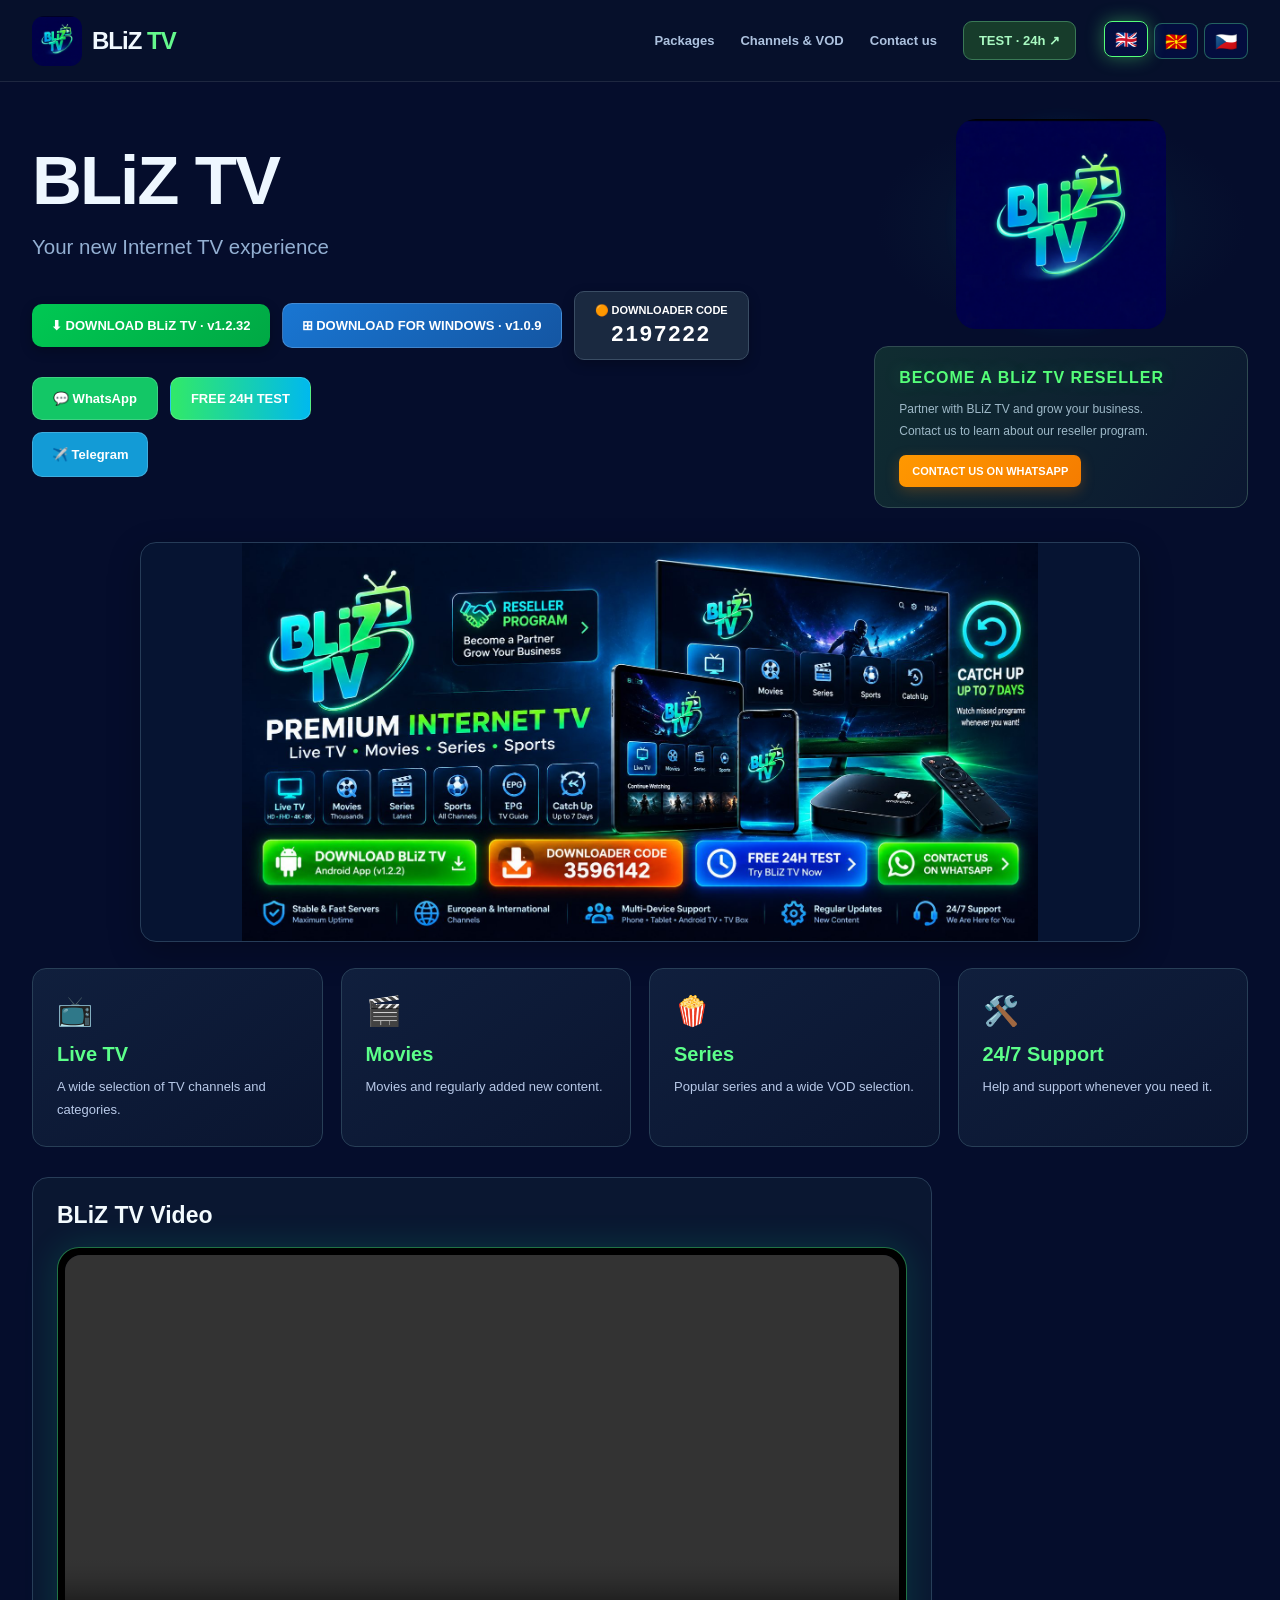
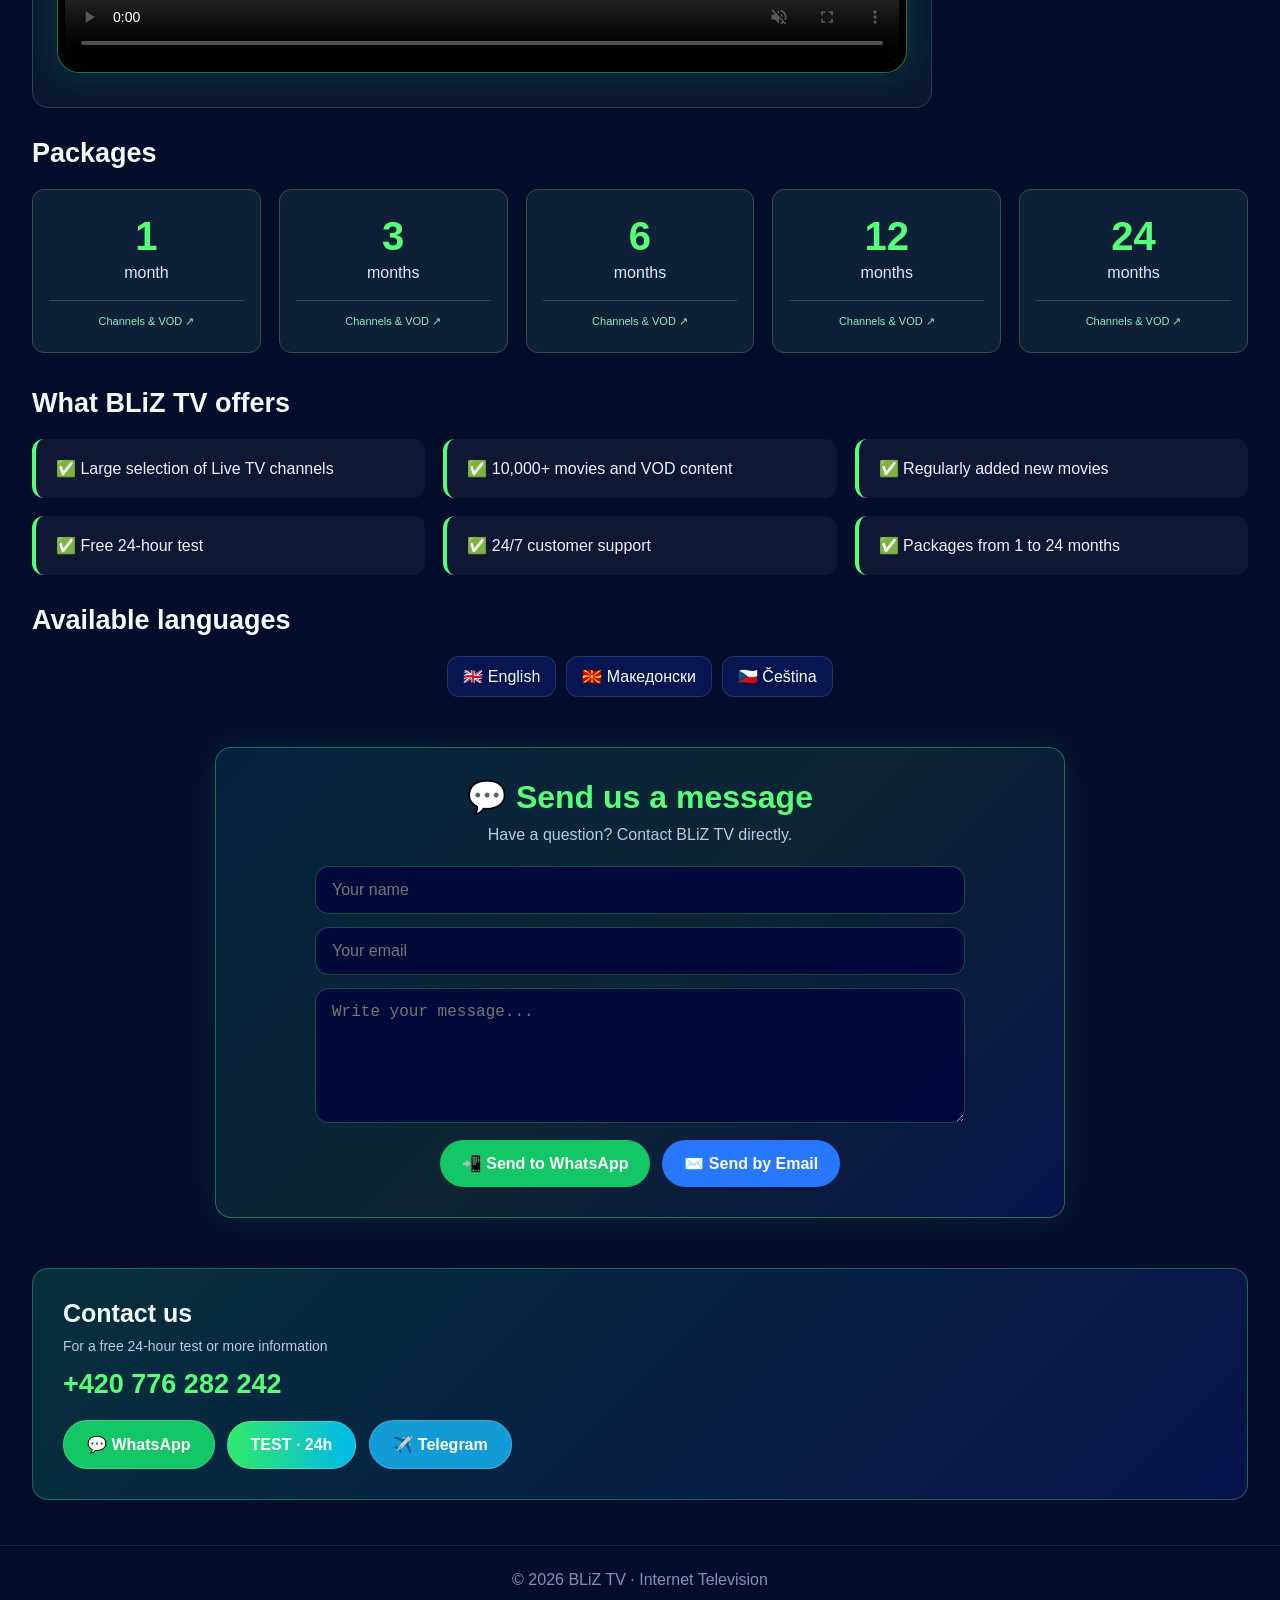
==== index.html @ d5224f92 "Publish BLiZ TV website with Android 1.2.32 downloads" ====
<!DOCTYPE html>
<html lang="en">

<head>
<meta http-equiv="Content-Security-Policy" content="base-uri &#x27;self&#x27;; object-src &#x27;none&#x27;">

<meta charset="UTF-8">

<meta name="viewport" content="width=device-width, initial-scale=1.0">

<title>BLiZ TV</title>


<style>

/* =========================================================
   BASIC
========================================================= */

*{
    box-sizing:border-box;
    margin:0;
    padding:0;
}

html{
    scroll-behavior:smooth;
}

body{

    font-family:
        Arial,
        Helvetica,
        sans-serif;

    color:#f4fbff;

    min-height:100vh;

    overflow-x:hidden;

    background:

        radial-gradient(
            circle at 50% 0%,
            rgba(0,234,255,.15),
            transparent 28%
        ),

        radial-gradient(
            circle at 50% 45%,
            rgba(85,255,121,.08),
            transparent 40%
        ),

        #02063b;
}

.container{

    width:min(
        1120px,
        92%
    );

    margin:auto;
}

a{
    -webkit-tap-highlight-color:transparent;
}


/* =========================================================
   LANGUAGE
========================================================= */

header{
    position:relative;
    text-align:center;
    padding-top:20px;
}

.lang{

    position:absolute;

    top:18px;
    right:0;

    display:flex;
    gap:7px;

    z-index:100;
}

.lang button{

    width:44px;
    height:36px;

    border:1px solid
        rgba(95,255,160,.35);

    border-radius:12px;

    background:
        rgba(4,14,65,.90);

    color:white;

    cursor:pointer;

    font-size:20px;

    transition:.25s;
}

.lang button:hover,
.lang button.active{

    border-color:#55ff79;

    box-shadow:
        0 0 18px
        rgba(85,255,121,.4);

    transform:
        translateY(-2px);
}


/* =========================================================
   LOGO
========================================================= */

.logo-stage{

    height:310px;

    display:grid;

    place-items:center;

    position:relative;
}

.logo-wrap{

    position:relative;

    width:290px;
    height:290px;

    display:grid;

    place-items:center;
}

.logo-wrap::before{

    content:"";

    position:absolute;

    width:275px;
    height:275px;

    border-radius:50%;

    background:

        radial-gradient(
            circle,
            rgba(0,238,255,.25),
            rgba(85,255,121,.13) 42%,
            transparent 70%
        );

    filter:blur(12px);

    animation:
        logoAura 3s ease-in-out infinite;
}

.logo-wrap::after{

    content:"";

    position:absolute;

    width:272px;
    height:272px;

    border-radius:50%;

    border:
        2px solid
        rgba(0,234,255,.45);

    border-right-color:
        transparent;

    border-bottom-color:
        rgba(85,255,121,.65);

    box-shadow:

        0 0 20px
        rgba(0,234,255,.18),

        inset 0 0 20px
        rgba(85,255,121,.10);

    animation:
        logoRing 7s linear infinite;
}

.logo{

    width:245px;

    max-width:78vw;

    position:relative;

    z-index:5;

    border-radius:20px;

    animation:
        logoFloat 3s ease-in-out infinite,

        logoGlow 3s ease-in-out infinite;
}


/* fallback text */

.logo-fallback{

    display:none;

    position:relative;

    z-index:6;

    place-items:center;

    width:240px;
    height:150px;

    border-radius:25px;

    background:
        linear-gradient(
            145deg,
            #071653,
            #053c51
        );

    border:
        2px solid
        #55ff79;

    box-shadow:
        0 0 30px
        rgba(0,255,190,.35);
}

.logo-fallback span{

    font-size:45px;

    font-weight:bold;

    color:#55ff79;

    text-shadow:
        0 0 20px
        rgba(85,255,121,.6);
}


@keyframes logoFloat{

    0%,100%{
        transform:
            translateY(0)
            scale(1);
    }

    50%{
        transform:
            translateY(-10px)
            scale(1.025);
    }
}

@keyframes logoGlow{

    0%,100%{
        filter:
            drop-shadow(
                0 0 14px
                rgba(0,255,200,.30)
            );
    }

    50%{
        filter:
            drop-shadow(
                0 0 30px
                rgba(0,255,200,.80)
            );
    }
}

@keyframes logoAura{

    0%,100%{
        transform:scale(.82);
        opacity:.45;
    }

    50%{
        transform:scale(1.10);
        opacity:.95;
    }
}

@keyframes logoRing{

    from{
        transform:rotate(0deg);
    }

    to{
        transform:rotate(360deg);
    }
}


/* =========================================================
   HERO
========================================================= */

.hero{

    text-align:center;

    padding:
        10px 0 55px;
}

.hero h1{

    font-size:
        clamp(
            42px,
            7vw,
            76px
        );

    color:#55ff79;

    letter-spacing:2px;

    text-shadow:
        0 0 25px
        rgba(85,255,121,.35);

    margin-bottom:12px;
}

.hero p{

    font-size:
        clamp(
            18px,
            2.5vw,
            24px
        );

    color:#b8c9e8;

    margin-bottom:28px;
}


/* =========================================================
   BUTTONS
========================================================= */

.buttons{

    display:flex;

    justify-content:center;

    align-items:center;

    gap:13px;

    flex-wrap:wrap;
}

.btn{

    display:inline-block;

    padding:
        14px 23px;

    border-radius:30px;

    color:#fff;

    text-decoration:none;

    font-weight:700;

    border:
        1px solid
        rgba(255,255,255,.18);

    transition:.25s;
}

.btn:hover{

    transform:
        translateY(-3px);

    box-shadow:
        0 0 25px
        rgba(0,255,190,.30);
}

.test{

    background:
        linear-gradient(
            90deg,
            #31e968,
            #00b9ee
        );
}

.wa{
    background:#13c766;
}

.tg{
    background:#139bd6;
}


/* =========================================================
   SERVICE CARDS
========================================================= */

.grid{

    display:grid;

    grid-template-columns:
        repeat(4,1fr);

    gap:17px;

    margin-bottom:52px;
}

.card{

    background:

        linear-gradient(
            145deg,
            rgba(9,25,88,.90),
            rgba(3,53,67,.72)
        );

    border:
        1px solid
        rgba(72,255,160,.25);

    border-radius:22px;

    padding:
        28px 18px;

    text-align:center;

    transition:.25s;
}

.card:hover{

    transform:
        translateY(-6px);

    border-color:
        rgba(85,255,121,.6);

    box-shadow:
        0 12px 30px
        rgba(0,0,0,.25);
}

.icon{

    font-size:42px;

    margin-bottom:13px;
}

.card h2{

    color:#5cff8a;

    margin-bottom:9px;
}

.card p{

    color:#b8c9e8;

    line-height:1.5;
}


/* =========================================================
   VIDEO
========================================================= */

.video-section{

    max-width:900px;

    margin:
        0 auto 55px;

    text-align:center;
}

.video-title{

    font-size:32px;

    margin-bottom:20px;
}

.video-box{

    position:relative;

    background:#000;

    border:
        1px solid
        rgba(75,255,154,.45);

    border-radius:22px;

    padding:7px;

    overflow:hidden;

    box-shadow:
        0 0 35px
        rgba(0,255,160,.14);

    animation:
        videoGlow 4s ease-in-out infinite;
}

.video-box video{

    width:100%;

    display:block;

    border-radius:16px;

    background:#000;
}

.video-play{

    position:absolute;

    left:50%;
    top:50%;

    transform:
        translate(-50%,-50%);

    width:80px;
    height:80px;

    border:none;

    border-radius:50%;

    background:
        rgba(19,199,102,.95);

    color:#fff;

    font-size:30px;

    cursor:pointer;

    display:none;

    z-index:10;

    box-shadow:
        0 0 25px
        rgba(85,255,121,.55);
}

.video-play.show{
    display:block;
}

.video-status{

    margin-top:10px;

    color:#7890b8;

    font-size:13px;
}

@keyframes videoGlow{

    0%,100%{

        box-shadow:
            0 0 25px
            rgba(0,255,160,.12);
    }

    50%{

        box-shadow:
            0 0 42px
            rgba(0,255,160,.28);
    }
}


/* =========================================================
   TITLES
========================================================= */

.title{

    text-align:center;

    font-size:32px;

    margin:
        30px 0 22px;
}


/* =========================================================
   PACKAGES
========================================================= */

.packages{

    display:grid;

    grid-template-columns:
        repeat(5,1fr);

    gap:12px;

    margin-bottom:55px;
}

.package{

    padding:
        22px 8px;

    text-align:center;

    border-radius:17px;

    background:

        linear-gradient(
            145deg,
            #07185d,
            #063f58
        );

    border:
        1px solid
        rgba(75,255,154,.55);

    transition:.25s;
}

.package:hover{

    transform:
        translateY(-5px);

    box-shadow:
        0 10px 30px
        rgba(0,0,0,.25);
}

.package strong{

    display:block;

    font-size:34px;

    color:#55ff79;

    margin-bottom:5px;
}

.package span{

    color:#d9e8ff;
}


/* =========================================================
   FEATURES
========================================================= */

.features{

    display:grid;

    grid-template-columns:
        repeat(3,1fr);

    gap:14px;

    margin-bottom:50px;
}

.feature{

    background:
        rgba(255,255,255,.045);

    border-left:
        4px solid
        #55ff79;

    padding:17px;

    border-radius:12px;

    color:#e8f3ff;

    transition:.2s;
}

.feature:hover{

    background:
        rgba(255,255,255,.07);

    transform:
        translateX(3px);
}


/* =========================================================
   LANGUAGES
========================================================= */

.languages{

    display:flex;

    justify-content:center;

    gap:10px;

    flex-wrap:wrap;

    margin-bottom:50px;
}

.flag{

    padding:
        10px 15px;

    border-radius:12px;

    background:#071653;

    border:
        1px solid
        rgba(255,255,255,.12);
}


/* =========================================================
   MESSAGE BANNER
========================================================= */

.message-banner{

    max-width:850px;

    margin:
        0 auto 50px;

    padding:
        38px 24px;

    border-radius:26px;

    background:

        linear-gradient(
            135deg,
            rgba(0,234,255,.10),
            rgba(85,255,121,.10),
            rgba(8,20,77,.92)
        );

    border:
        1px solid
        rgba(85,255,121,.35);

    box-shadow:
        0 0 35px
        rgba(0,255,190,.10);
}

.message-content{

    max-width:650px;

    margin:auto;

    text-align:center;
}

.message-content h2{

    font-size:32px;

    color:#55ff79;

    margin-bottom:10px;
}

.message-content p{

    color:#b8c9e8;

    margin-bottom:22px;
}

.message-form{

    display:flex;

    flex-direction:column;

    gap:13px;
}

.message-form input,
.message-form textarea{

    width:100%;

    border:
        1px solid
        rgba(85,255,121,.25);

    background:
        rgba(2,6,59,.85);

    color:#fff;

    border-radius:14px;

    padding:
        14px 16px;

    font-size:16px;

    outline:none;

    transition:.2s;
}

.message-form input:focus,
.message-form textarea:focus{

    border-color:#55ff79;

    box-shadow:
        0 0 15px
        rgba(85,255,121,.15);
}

.message-form textarea{

    min-height:135px;

    resize:vertical;
}

.message-buttons{

    display:flex;

    justify-content:center;

    gap:12px;

    flex-wrap:wrap;

    margin-top:4px;
}

.message-button{

    border:none;

    border-radius:30px;

    padding:
        14px 22px;

    font-size:16px;

    font-weight:bold;

    color:#fff;

    cursor:pointer;

    transition:.25s;
}

.message-button:hover{

    transform:
        translateY(-3px);
}

.send-whatsapp{
    background:#13c766;
}

.send-email{
    background:#2878ff;
}


/* =========================================================
   CONTACT
========================================================= */

.contact{

    text-align:center;

    padding:
        40px 20px;

    border-radius:26px;

    background:

        linear-gradient(
            135deg,
            rgba(8,77,75,.55),
            rgba(8,20,77,.88)
        );

    border:
        1px solid
        rgba(80,255,150,.3);

    margin-bottom:45px;
}

.contact h2{

    font-size:32px;

    margin-bottom:10px;
}

.contact p{

    color:#b8c9e8;
}

.phone{

    font-size:27px;

    font-weight:700;

    color:#55ff79;

    margin:
        15px 0 20px;
}


/* =========================================================
   FOOTER
========================================================= */

footer{

    border-top:
        1px solid
        rgba(255,255,255,.08);

    text-align:center;

    padding:25px;

    color:#7f91b8;
}


/* =========================================================
   MOBILE
========================================================= */

@media(max-width:850px){

    .grid{

        grid-template-columns:
            repeat(2,1fr);
    }

    .features{

        grid-template-columns:
            repeat(2,1fr);
    }

    .packages{

        grid-template-columns:
            repeat(3,1fr);
    }
}

@media(max-width:600px){

    .lang{

        right:5px;
    }

    .logo-stage{

        height:245px;
    }

    .logo-wrap{

        width:225px;
        height:225px;
    }

    .logo{

        width:205px;
    }

    .logo-wrap::before{

        width:220px;
        height:220px;
    }

    .logo-wrap::after{

        width:215px;
        height:215px;
    }

    .grid,
    .features{

        grid-template-columns:1fr;
    }

    .packages{

        grid-template-columns:
            repeat(2,1fr);
    }

    .package:last-child{

        grid-column:
            1 / -1;

        width:50%;

        justify-self:center;
    }

    .video-title{

        font-size:27px;
    }

    .message-buttons{

        flex-direction:column;
    }

    .message-button{

        width:100%;
    }
}



/* =========================================================
   RESELLER OFFER + PROMOTIONAL BANNER (added safely)
   ========================================================= */
.reseller-offer{
    max-width:900px;
    margin:0 auto 30px;
    padding:0 16px;
    text-align:center;
}
.reseller-offer h2{
    color:#55ff79;
    font-size:clamp(24px,4vw,36px);
    letter-spacing:1px;
    margin:0 0 8px;
    text-shadow:0 0 18px rgba(85,255,121,.22);
}
.reseller-offer p{
    color:#d9e8ff;
    font-size:clamp(15px,2vw,19px);
    line-height:1.6;
    margin:0 auto 15px;
}
.reseller-contact{
    display:inline-block;
    padding:12px 24px;
    border-radius:28px;
    background:linear-gradient(135deg,#ff9800,#f57c00);
    color:#fff;
    font-weight:700;
    text-decoration:none;
    box-shadow:0 4px 14px rgba(245,124,0,.25);
    transition:transform .2s, box-shadow .2s;
}
.reseller-contact:hover{
    transform:translateY(-2px);
    box-shadow:0 7px 20px rgba(245,124,0,.35);
}
.promo-banner{
    width:100%;
    max-width:1000px;
    margin:0 auto 48px;
    text-align:center;
}
.promo-banner img{
    display:block;
    width:100%;
    height:auto;
    border-radius:20px;
    border:1px solid rgba(85,255,121,.25);
    box-shadow:0 10px 32px rgba(0,0,0,.25);
}
@media(max-width:600px){
    .reseller-offer{margin-bottom:24px}
    .promo-banner{margin-bottom:35px}
    .promo-banner img{border-radius:12px}
}

</style>

<style>.bliz-contact-actions{display:inline-flex;align-items:center;justify-content:center;flex-wrap:wrap;gap:12px}.bliz-contact-actions .btn{margin:0}</style><link rel="stylesheet" href="/home-layout.css"></head>


<body><div class="site-topbar"><a class="top-brand" href="/" aria-label="BLiZ TV"><img src="/bliztv-logo.png" alt=""><span>BLiZ <b>TV</b></span></a><nav aria-label="BLiZ TV navigation"><a href="#packagesTitle" data-nav-source="packagesTitle">Packages</a><a href="/checkout/">Channels &amp; VOD</a><a href="#contactTitle" data-nav-source="contactTitle">Contact us</a><a class="top-test" href="/checkout/?period=test">TEST · 24h ↗</a></nav><div class="lang">

        <button
            class="active"
            data-lang="en">
            🇬🇧
        </button>

        <button
            data-lang="mk">
            🇲🇰
        </button>

        <button
            data-lang="cs">
            🇨🇿
        </button>

    </div></div>


<!-- =====================================================
     HEADER
===================================================== -->

<header class="container">


    <!-- LANGUAGE -->

    


    <!-- LOGO -->

    <div class="logo-stage">

        <div class="logo-wrap">

            <img
                class="logo"
                src="/bliztv-logo.png"
                alt="BLiZ TV Logo"
                onerror="
                    this.style.display='none';
                    document.getElementById('logoFallback').style.display='grid';
                "
            >

            <div
                class="logo-fallback"
                id="logoFallback">

                <span>
                    BLiZ TV
                </span>

            </div>

        </div>

    </div>


    <!-- RESELLER OFFER: standalone text, no box or frame -->
    <section class="reseller-offer" aria-labelledby="resellerTitle">
        <h2 id="resellerTitle">BECOME A BLiZ TV RESELLER</h2>
        <p id="resellerText">Partner with BLiZ TV and grow your business.<br>
           Contact us to learn about our reseller program.</p>
        <a class="reseller-contact"
           href="https://wa.me/420776282242?text=Hello%20BLiZ%20TV%2C%20I%27m%20interested%20in%20becoming%20a%20reseller."
           target="_blank" rel="noopener"><span id="resellerButton">CONTACT US ON WHATSAPP</span></a>
    </section>


    <!-- HERO -->

    <section class="hero">

        <h1>
            BLiZ TV
        </h1>

        <p id="subtitle">
            Your new Internet TV experience
        </p>


        <div class="buttons">


            

            <a href="https://github.com/balkanblizmusic/balkanblizmusic.github.io/releases/download/v1.2.32/BLiZ-TV-v1.2.32.apk"
               download="BLiZ-TV-v1.2.32.apk"
               style="
               display:inline-block;
               margin-top:12px;
               padding:14px 28px;
               background:linear-gradient(135deg,#00c853,#00a844);
               color:white;
               text-decoration:none;
               font-weight:bold;
               font-size:16px;
               border-radius:10px;
               box-shadow:0 4px 12px rgba(0,0,0,0.25);
               ">
                ⬇ DOWNLOAD BLiZ TV · v1.2.32
            </a>
<a class="btn" href="https://github.com/balkanblizmusic/balkanblizmusic.github.io/releases/download/v1.2.32/BLiZ-TV-Windows-1.0.9-Setup.exe" download="BLiZ-TV-Windows-1.0.9-Setup.exe" title="BLiZ TV for Windows 10/11 (64-bit)" style="background:linear-gradient(135deg,#1976d2,#1456a3);margin-top:12px;border-radius:10px;">⊞ DOWNLOAD FOR WINDOWS · v1.0.9</a>

            <div style="
               margin-top:14px;
               padding:14px 28px;
               background:linear-gradient(135deg,#ff9800,#f57c00);
               color:white;
               font-weight:bold;
               font-size:16px;
               border-radius:10px;
               box-shadow:0 4px 12px rgba(0,0,0,0.25);
               display:inline-block;
               text-align:center;
               ">
                🟠 DOWNLOADER CODE
                <div style="font-size:26px;margin-top:6px;letter-spacing:2px;">
                    2197222
                </div>
            </div>


            <div class="bliz-contact-actions"><a
                class="btn wa"
                href="https://wa.me/420776282242"
                target="_blank"
                rel="noopener">

                💬 WhatsApp

            </a><a
                class="btn test"
                href="/checkout/?period=test">

                <span id="testBtn">
                FREE 24H TEST
            </span>
            </a></div>


            <a
                class="btn tg"
                href="https://t.me/Blizzuu"
                target="_blank"
                rel="noopener">

                ✈️ Telegram

            </a>


        </div>

    </section>

</header>



<main class="container">


<!-- PROMOTIONAL BANNER: embedded in this file so no extra upload is needed -->
<section class="promo-banner" aria-label="BLiZ TV features and seven-day catch-up">
    <img src="[data-uri]"
         alt="BLiZ TV on TV, tablet and phone, with live TV, movies, sports, and catch-up up to 7 days"
         loading="lazy">
</section>


<!-- =====================================================
     SERVICE CARDS
===================================================== -->

<section class="grid">


    <div class="card">

        <div class="icon">
            📺
        </div>

        <h2 id="liveTitle">
            Live TV
        </h2>

        <p id="liveText">
            A wide selection of TV channels and categories.
        </p>

    </div>


    <div class="card">

        <div class="icon">
            🎬
        </div>

        <h2 id="movieTitle">
            Movies
        </h2>

        <p id="movieText">
            Movies and regularly added new content.
        </p>

    </div>


    <div class="card">

        <div class="icon">
            🍿
        </div>

        <h2 id="seriesTitle">
            Series
        </h2>

        <p id="seriesText">
            Popular series and a wide VOD selection.
        </p>

    </div>


    <div class="card">

        <div class="icon">
            🛠️
        </div>

        <h2 id="supportTitle">
            24/7 Support
        </h2>

        <p id="supportText">
            Help and support whenever you need it.
        </p>

    </div>


</section>



<!-- =====================================================
     VIDEO
===================================================== -->

<section class="video-section">


    <h2
        class="video-title"
        id="videoTitle">

        BLiZ TV Video

    </h2>


    <div class="video-box">


        <video
            id="blizVideo"
            controls
            autoplay
            muted
            loop
            playsinline
            preload="auto"
            poster=""
        >

            <!-- IMPORTANT:
                 Your GitHub file is video.mp4 -->

            <source
                src="./video.mp4"
                type="video/mp4"
            >

            Your browser does not support HTML5 video.

        </video>


        <button
            id="videoPlay"
            class="video-play"
            type="button"
            aria-label="Play video">

            ▶

        </button>


    </div>


    <div
        class="video-status"
        id="videoStatus">

    </div>


</section>



<!-- =====================================================
     PACKAGES
===================================================== -->

<h2
    class="title"
    id="packagesTitle">

    Packages

</h2>


<section class="packages">


    <a class="package" href="/checkout/?period=1">

        <strong>
            1
        </strong>

        <span class="period">
            month
        </span>

    <small class="package-action">Channels &amp; VOD ↗</small></a>


    <a class="package" href="/checkout/?period=3">

        <strong>
            3
        </strong>

        <span class="period">
            months
        </span>

    <small class="package-action">Channels &amp; VOD ↗</small></a>


    <a class="package" href="/checkout/?period=6">

        <strong>
            6
        </strong>

        <span class="period">
            months
        </span>

    <small class="package-action">Channels &amp; VOD ↗</small></a>


    <a class="package" href="/checkout/?period=12">

        <strong>
            12
        </strong>

        <span class="period">
            months
        </span>

    <small class="package-action">Channels &amp; VOD ↗</small></a>


    <a class="package" href="/checkout/?period=24">

        <strong>
            24
        </strong>

        <span class="period">
            months
        </span>

    <small class="package-action">Channels &amp; VOD ↗</small></a>


</section>



<!-- =====================================================
     FEATURES
===================================================== -->

<h2
    class="title"
    id="offerTitle">

    What BLiZ TV offers

</h2>


<section class="features">


    <div
        class="feature"
        id="f1">

        ✅ Large selection of Live TV channels

    </div>


    <div
        class="feature"
        id="f2">

        ✅ 10,000+ movies and VOD content

    </div>


    <div
        class="feature"
        id="f3">

        ✅ Regularly added new movies

    </div>


    <div
        class="feature"
        id="f4">

        ✅ Free 24-hour test

    </div>


    <div
        class="feature"
        id="f5">

        ✅ 24/7 customer support

    </div>


    <div
        class="feature"
        id="f6">

        ✅ Packages from 1 to 24 months

    </div>


</section>



<!-- =====================================================
     LANGUAGES
===================================================== -->

<h2
    class="title"
    id="categoriesTitle">

    Available languages

</h2>


<div class="languages">


    <div class="flag">
        🇬🇧 English
    </div>


    <div class="flag">
        🇲🇰 Македонски
    </div>


    <div class="flag">
        🇨🇿 Čeština
    </div>


</div>



<!-- =====================================================
     MESSAGE BANNER
===================================================== -->

<section class="message-banner">


    <div class="message-content">


        <h2 id="messageTitle">
            💬 Send us a message
        </h2>


        <p id="messageSubtitle">
            Have a question? Contact BLiZ TV directly.
        </p>


        <form
            class="message-form"
            id="messageForm"
        >


            <input
                type="text"
                id="userName"
                placeholder="Your name"
                required
            >


            <input
                type="email"
                id="userEmail"
                placeholder="Your email"
                required
            >


            <textarea
                id="userMessage"
                placeholder="Write your message..."
                required
            ></textarea>


            <div class="message-buttons">


                <button
                    type="button"
                    class="message-button send-whatsapp"
                    id="whatsappButton">

                    📲 Send to WhatsApp

                </button>


                <button
                    type="button"
                    class="message-button send-email"
                    id="emailButton">

                    ✉️ Send by Email

                </button>


            </div>


        </form>

    </div>


</section>



<!-- =====================================================
     CONTACT
===================================================== -->

<section class="contact">


    <h2 id="contactTitle">
        Contact us
    </h2>


    <p id="contactText">
        For a free 24-hour test or more information
    </p>


    <div class="phone">
        +420 776 282 242
    </div>


    <div class="buttons">


        <div class="bliz-contact-actions"><a
            class="btn wa"
            href="https://wa.me/420776282242"
            target="_blank"
            rel="noopener">

            💬 WhatsApp

        </a><a class="btn test" href="/checkout/?period=test">TEST · 24h</a></div>


        <a
            class="btn tg"
            href="https://t.me/Blizzuu"
            target="_blank"
            rel="noopener">

            ✈️ Telegram

        </a>


    </div>


</section>


</main>



<footer>

    © 2026 BLiZ TV · Internet Television

</footer>



<script>

/* =========================================================
   TRANSLATIONS
========================================================= */

const T = {

    en:{

        resellerTitle: "BECOME A BLiZ TV RESELLER",
        resellerText: "Partner with BLiZ TV and grow your business.<br>Contact us to learn about our reseller program.",
        resellerButton: "CONTACT US ON WHATSAPP",

        videoTitle:
            "BLiZ TV Video",

        subtitle:
            "Your new Internet TV experience",

        liveTitle:
            "Live TV",

        liveText:
            "A wide selection of TV channels and categories.",

        movieTitle:
            "Movies",

        movieText:
            "Movies and regularly added new content.",

        seriesTitle:
            "Series",

        seriesText:
            "Popular series and a wide VOD selection.",

        supportTitle:
            "24/7 Support",

        supportText:
            "Help and support whenever you need it.",

        packagesTitle:
            "Packages",

        offerTitle:
            "What BLiZ TV offers",

        categoriesTitle:
            "Available languages",

        contactTitle:
            "Contact us",

        contactText:
            "For a free 24-hour test or more information",

        messageTitle:
            "💬 Send us a message",

        messageSubtitle:
            "Have a question? Contact BLiZ TV directly.",

        namePlaceholder:
            "Your name",

        emailPlaceholder:
            "Your email",

        messagePlaceholder:
            "Write your message...",

        test:
            "FREE 24H TEST",

        period:[
            "month",
            "months"
        ],

        features:[
            "Large selection of Live TV channels",
            "10,000+ movies and VOD content",
            "Regularly added new movies",
            "Free 24-hour test",
            "24/7 customer support",
            "Packages from 1 to 24 months"
        ],

        videoError:
            "Video could not be loaded."

    },


    mk:{

        resellerTitle: "СТАНЕТЕ BLiZ TV РЕСЕЛЕР",
        resellerText: "Соработувајте со BLiZ TV и развивајте го вашиот бизнис.<br>Контактирајте нè за повеќе информации за реселерската програма.",
        resellerButton: "КОНТАКТИРАЈТЕ НÈ ПРЕКУ WHATSAPP",

        videoTitle:
            "BLiZ TV Видео",

        subtitle:
            "Вашето ново искуство со интернет телевизија",

        liveTitle:
            "Live TV",

        liveText:
            "Голем избор на ТВ канали и различни категории.",

        movieTitle:
            "Филмови",

        movieText:
            "Филмови и редовно додавани нови содржини.",

        seriesTitle:
            "Серии",

        seriesText:
            "Популарни серии и разновидна VOD понуда.",

        supportTitle:
            "24/7 Поддршка",

        supportText:
            "Помош и поддршка кога и да ви е потребна.",

        packagesTitle:
            "Пакети",

        offerTitle:
            "Што нуди BLiZ TV?",

        categoriesTitle:
            "Достапни јазици",

        contactTitle:
            "Контактирај нè",

        contactText:
            "За бесплатен 24-часовен тест или повеќе информации",

        messageTitle:
            "💬 Испратете ни порака",

        messageSubtitle:
            "Имате прашање? Контактирајте го BLiZ TV директно.",

        namePlaceholder:
            "Вашето име",

        emailPlaceholder:
            "Вашиот email",

        messagePlaceholder:
            "Напишете ја вашата порака...",

        test:
            "БЕСПЛАТЕН 24H ТЕСТ",

        period:[
            "месец",
            "месеци"
        ],

        features:[
            "Голем избор на Live TV канали",
            "10.000+ филмови и VOD содржини",
            "Редовно додавање нови филмови",
            "24 часа бесплатен тест",
            "24/7 корисничка поддршка",
            "Пакети од 1 до 24 месеци"
        ],

        videoError:
            "Видеото не може да се вчита."

    },


    cs:{

        resellerTitle: "STAŇTE SE RESELLEREM BLiZ TV",
        resellerText: "Spolupracujte s BLiZ TV a rozvíjejte své podnikání.<br>Kontaktujte nás a zjistěte více o našem reseller programu.",
        resellerButton: "KONTAKTUJTE NÁS PŘES WHATSAPP",

        videoTitle:
            "BLiZ TV Video",

        subtitle:
            "Vaše nová internetová televize",

        liveTitle:
            "Živá TV",

        liveText:
            "Velký výběr televizních kanálů a kategorií.",

        movieTitle:
            "Filmy",

        movieText:
            "Filmy a pravidelně přidávaný nový obsah.",

        seriesTitle:
            "Seriály",

        seriesText:
            "Oblíbené seriály a široká nabídka VOD.",

        supportTitle:
            "Podpora 24/7",

        supportText:
            "Pomoc a podpora, kdykoli ji potřebujete.",

        packagesTitle:
            "Balíčky",

        offerTitle:
            "Co BLiZ TV nabízí",

        categoriesTitle:
            "Dostupné jazyky",

        contactTitle:
            "Kontaktujte nás",

        contactText:
            "Pro bezplatný 24hodinový test nebo více informací",

        messageTitle:
            "💬 Napište nám",

        messageSubtitle:
            "Máte dotaz? Kontaktujte BLiZ TV přímo.",

        namePlaceholder:
            "Vaše jméno",

        emailPlaceholder:
            "Váš email",

        messagePlaceholder:
            "Napište svou zprávu...",

        test:
            "BEZPLATNÝ 24H TEST",

        period:[
            "měsíc",
            "měsíce"
        ],

        features:[
            "Velký výběr Live TV kanálů",
            "10 000+ filmů a VOD obsahu",
            "Pravidelně přidávané nové filmy",
            "Bezplatný 24hodinový test",
            "Zákaznická podpora 24/7",
            "Balíčky na 1 až 24 měsíců"
        ],

        videoError:
            "Video nelze načíst."

    }

};


/* =========================================================
   LANGUAGE SWITCHER
========================================================= */

function setLang(lang){

    const t =
        T[lang];

    document.getElementById("resellerTitle").textContent = t.resellerTitle;
    document.getElementById("resellerText").innerHTML = t.resellerText;
    document.getElementById("resellerButton").textContent = t.resellerButton;


    document.documentElement.lang =
        lang;


    document.getElementById(
        "videoTitle"
    ).textContent =
        t.videoTitle;


    document.getElementById(
        "subtitle"
    ).textContent =
        t.subtitle;


    document.getElementById(
        "liveTitle"
    ).textContent =
        t.liveTitle;


    document.getElementById(
        "liveText"
    ).textContent =
        t.liveText;


    document.getElementById(
        "movieTitle"
    ).textContent =
        t.movieTitle;


    document.getElementById(
        "movieText"
    ).textContent =
        t.movieText;


    document.getElementById(
        "seriesTitle"
    ).textContent =
        t.seriesTitle;


    document.getElementById(
        "seriesText"
    ).textContent =
        t.seriesText;


    document.getElementById(
        "supportTitle"
    ).textContent =
        t.supportTitle;


    document.getElementById(
        "supportText"
    ).textContent =
        t.supportText;


    document.getElementById(
        "packagesTitle"
    ).textContent =
        t.packagesTitle;


    document.getElementById(
        "offerTitle"
    ).textContent =
        t.offerTitle;


    document.getElementById(
        "categoriesTitle"
    ).textContent =
        t.categoriesTitle;


    document.getElementById(
        "contactTitle"
    ).textContent =
        t.contactTitle;


    document.getElementById(
        "contactText"
    ).textContent =
        t.contactText;


    document.getElementById(
        "messageTitle"
    ).textContent =
        t.messageTitle;


    document.getElementById(
        "messageSubtitle"
    ).textContent =
        t.messageSubtitle;


    document.getElementById(
        "userName"
    ).placeholder =
        t.namePlaceholder;


    document.getElementById(
        "userEmail"
    ).placeholder =
        t.emailPlaceholder;


    document.getElementById(
        "userMessage"
    ).placeholder =
        t.messagePlaceholder;


    document.getElementById(
        "testBtn"
    ).textContent =
        t.test;


    document.querySelectorAll(
        ".period"
    ).forEach(
        (element,index)=>{

            element.textContent =
                index === 0
                    ? t.period[0]
                    : t.period[1];

        }
    );


    const featureIds = [
        "f1",
        "f2",
        "f3",
        "f4",
        "f5",
        "f6"
    ];


    featureIds.forEach(
        (id,index)=>{

            document.getElementById(
                id
            ).textContent =
                "✅ " +
                t.features[index];

        }
    );


    document.querySelectorAll(
        ".lang button"
    ).forEach(
        button=>{

            button.classList.toggle(
                "active",
                button.dataset.lang === lang
            );

        }
    );

}


/* language buttons */

document.querySelectorAll(
    ".lang button"
).forEach(
    button=>{

        button.addEventListener(
            "click",
            ()=>{
                setLang(
                    button.dataset.lang
                );
            }
        );

    }
);


/* English default */

setLang("en");


/* =========================================================
   VIDEO
========================================================= */

const video =
    document.getElementById(
        "blizVideo"
    );

const playButton =
    document.getElementById(
        "videoPlay"
    );

const videoStatus =
    document.getElementById(
        "videoStatus"
    );


/* try autoplay */

async function startVideo(){

    video.muted = true;

    try{

        await video.play();

        playButton.classList.remove(
            "show"
        );

        videoStatus.textContent =
            "";

    }catch(error){

        /*
           Some browsers can still
           block autoplay.
           In that case show PLAY.
        */

        playButton.classList.add(
            "show"
        );

    }
}


/* play button */

playButton.addEventListener(
    "click",
    function(){

        video.muted = false;

        video.play()
            .then(
                ()=>{
                    playButton.classList.remove(
                        "show"
                    );
                }
            )
            .catch(
                ()=>{
                    video.muted = true;

                    video.play();
                }
            );

    }
);


/* page loaded */

window.addEventListener(
    "load",
    function(){

        startVideo();

        setTimeout(
            startVideo,
            500
        );

        setTimeout(
            startVideo,
            1500
        );

    }
);


/* video loaded */

video.addEventListener(
    "loadeddata",
    startVideo
);


/* video error */

video.addEventListener(
    "error",
    function(){

        const lang =
            document.documentElement.lang ||
            "en";

        videoStatus.textContent =
            T[lang].videoError;

    }
);


/* =========================================================
   MESSAGE DATA
========================================================= */

function getFormData(){

    const name =
        document.getElementById(
            "userName"
        ).value.trim();


    const email =
        document.getElementById(
            "userEmail"
        ).value.trim();


    const message =
        document.getElementById(
            "userMessage"
        ).value.trim();


    if(
        !name ||
        !email ||
        !message
    ){

        alert(
            "Please fill in all fields."
        );

        return null;
    }


    return{

        name:name,

        email:email,

        message:message

    };

}


/* =========================================================
   WHATSAPP
========================================================= */

document.getElementById(
    "whatsappButton"
).addEventListener(
    "click",
    function(){

        const data =
            getFormData();


        if(!data){
            return;
        }


        const text =

`BLiZ TV MESSAGE

Name: ${data.name}

Email: ${data.email}

Message:
${data.message}`;


        const url =

            "https://wa.me/420776282242?text=" +

            encodeURIComponent(
                text
            );


        window.open(
            url,
            "_blank"
        );

    }
);


/* =========================================================
   EMAIL
========================================================= */

document.getElementById(
    "emailButton"
).addEventListener(
    "click",
    function(){

        const data =
            getFormData();


        if(!data){
            return;
        }


        /*
           CHANGE THIS EMAIL
           TO YOUR EMAIL
        */

        const receiver =
            "YOUR-EMAIL@example.com";


        const subject =
            "BLiZ TV Website Message";


        const body =

`Name: ${data.name}

Email: ${data.email}

Message:
${data.message}`;


        const mailto =

            "mailto:" +
            receiver +

            "?subject=" +
            encodeURIComponent(
                subject
            ) +

            "&body=" +
            encodeURIComponent(
                body
            );


        window.location.href =
            mailto;

    }
);

</script>

<script>(()=>{document.querySelectorAll('[data-nav-source]').forEach(link=>{const source=document.getElementById(link.dataset.navSource);if(!source)return;const sync=()=>{link.textContent=source.textContent.trim();};sync();new MutationObserver(sync).observe(source,{childList:true,subtree:true,characterData:true});});})();</script></body>
</html>
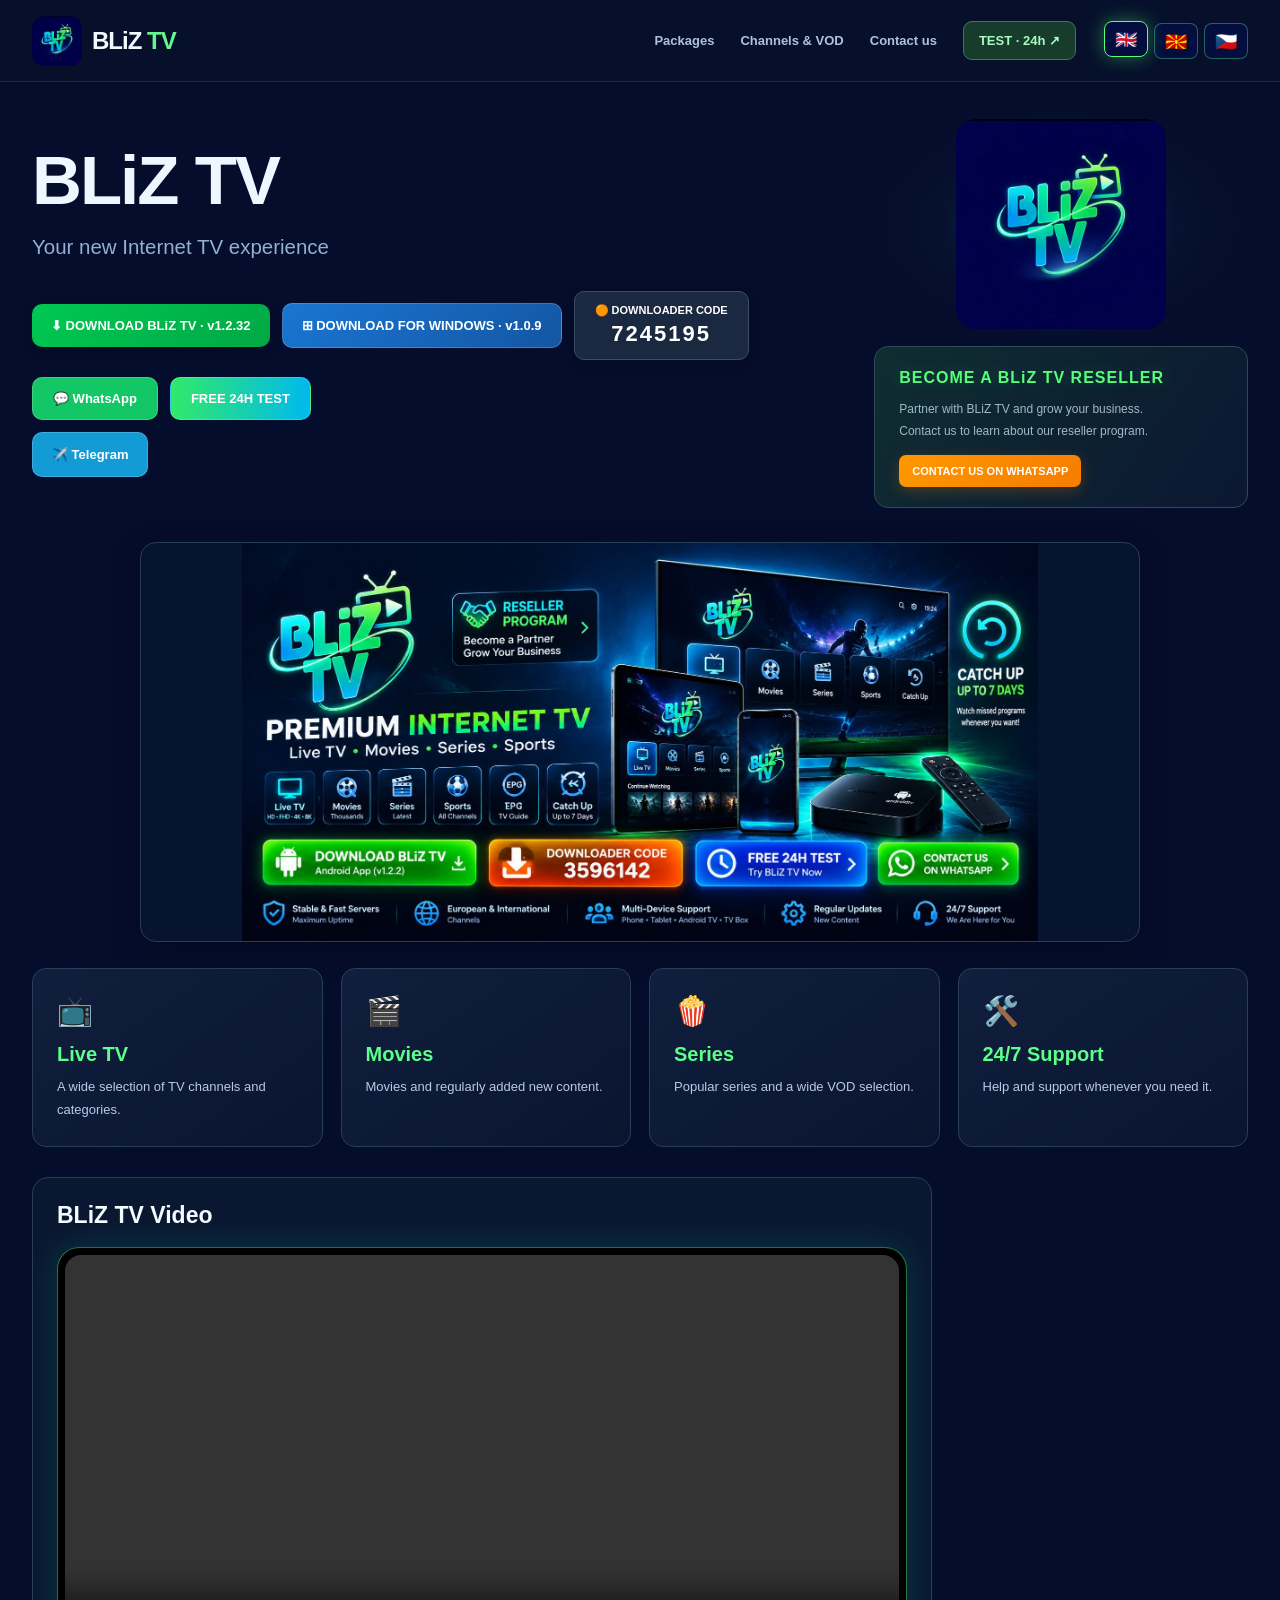
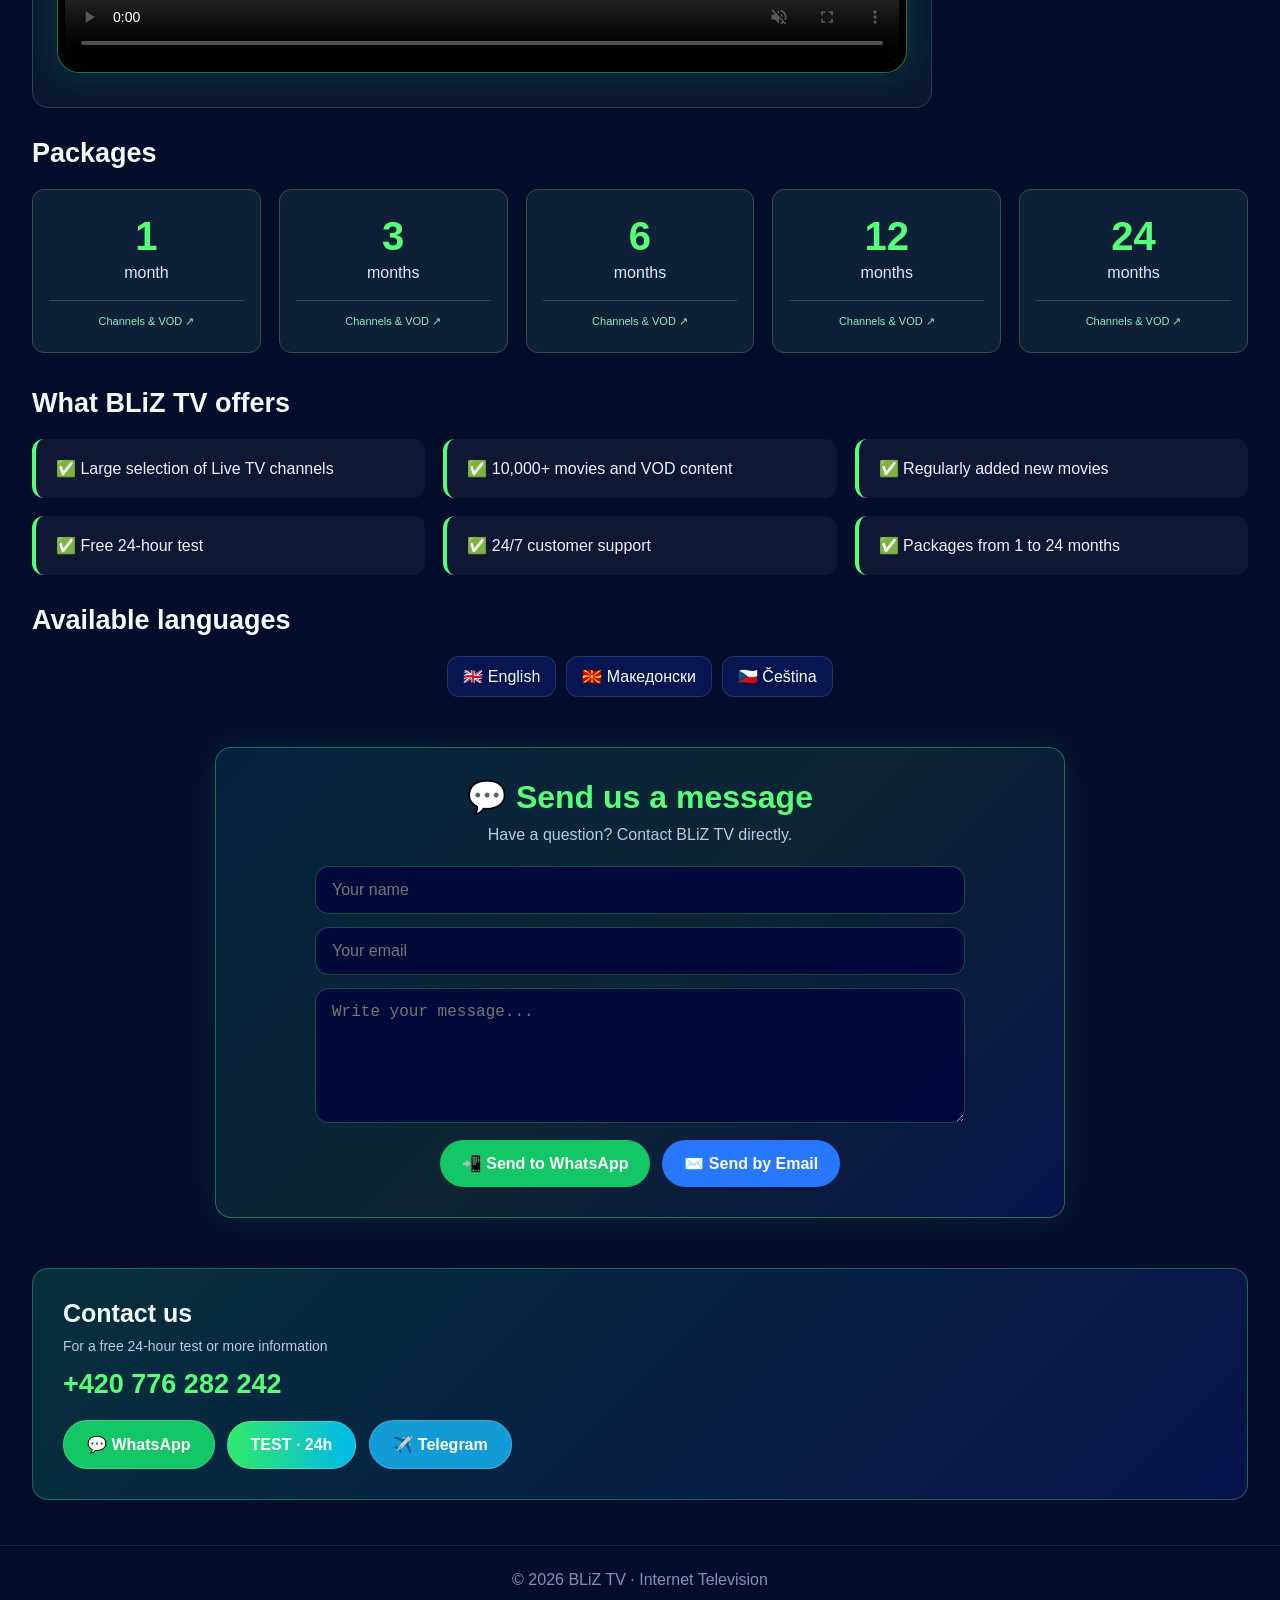
==== commit f90c55ac: "Update website Downloader code to 7245195" ====
--- a/index.html
+++ b/index.html
@@ -1329,7 +1329,7 @@
                ">
                 🟠 DOWNLOADER CODE
                 <div style="font-size:26px;margin-top:6px;letter-spacing:2px;">
-                    2197222
+                    7245195
                 </div>
             </div>
 
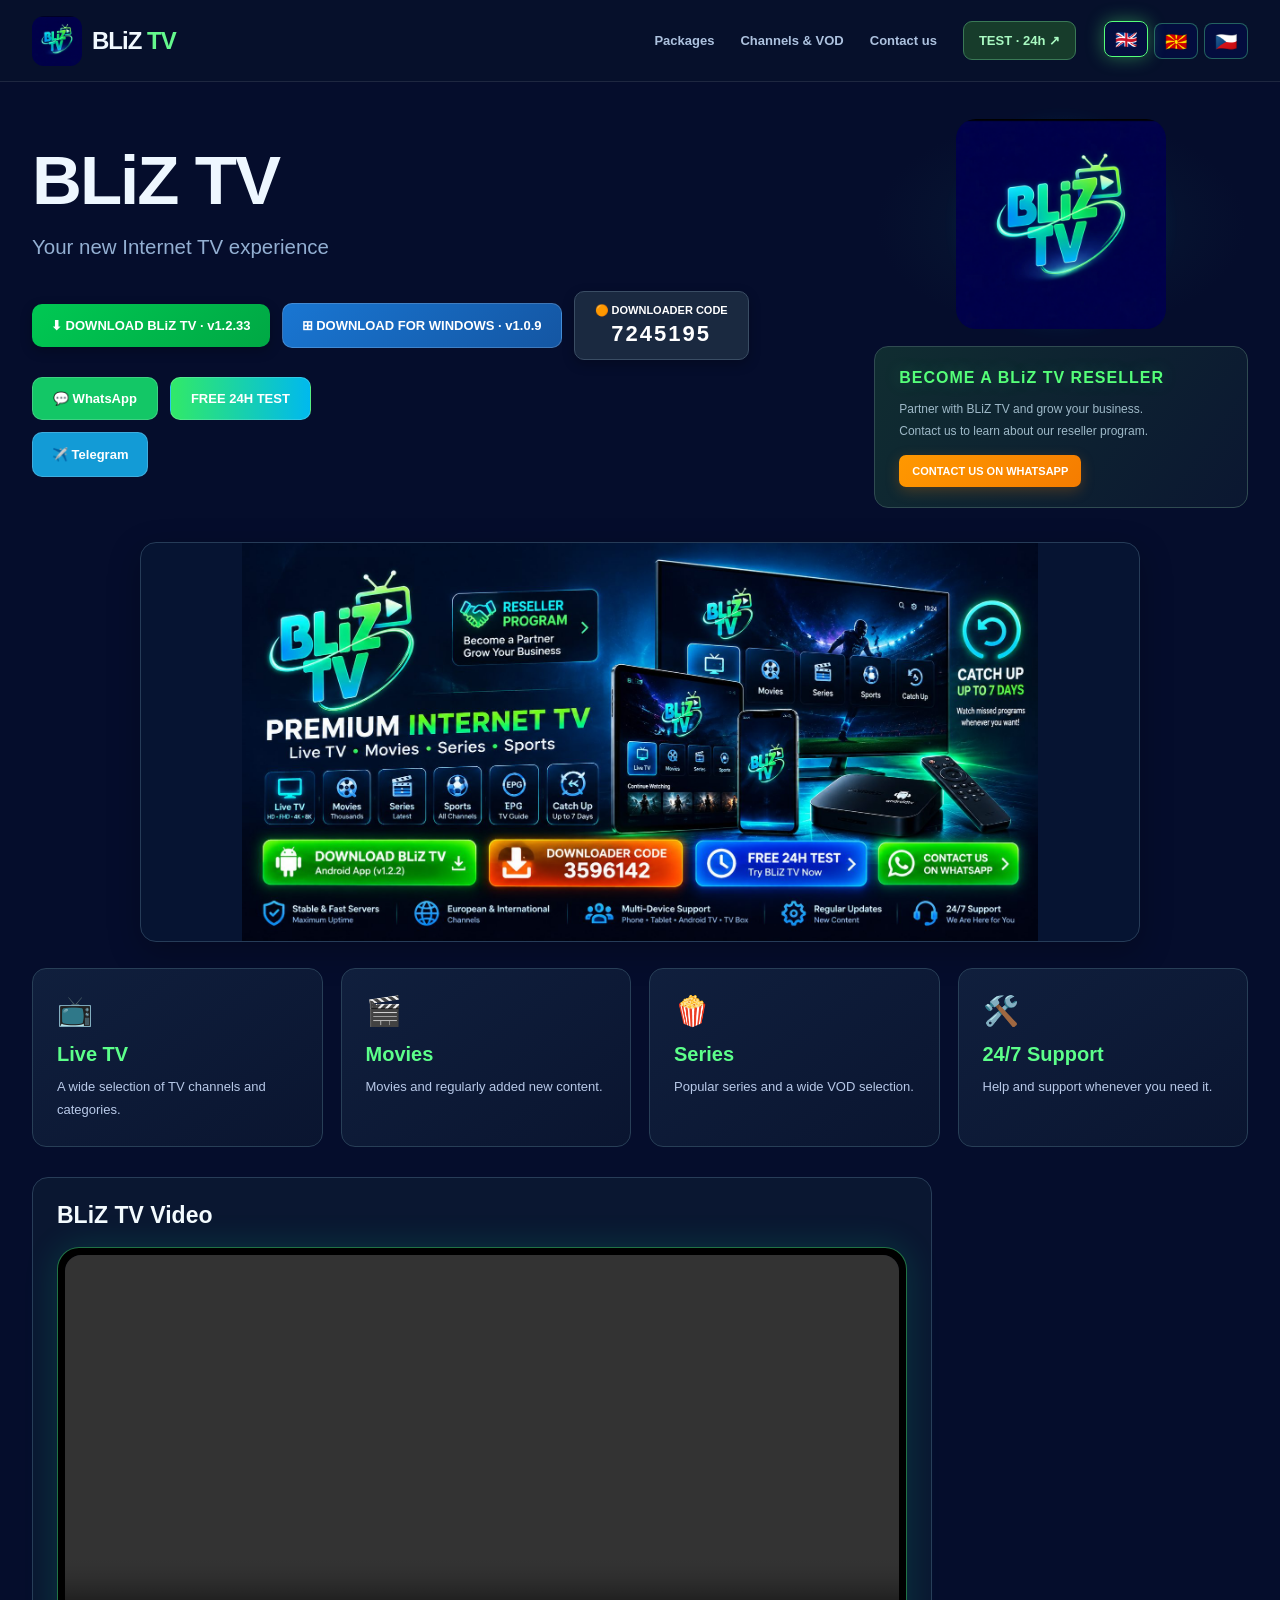
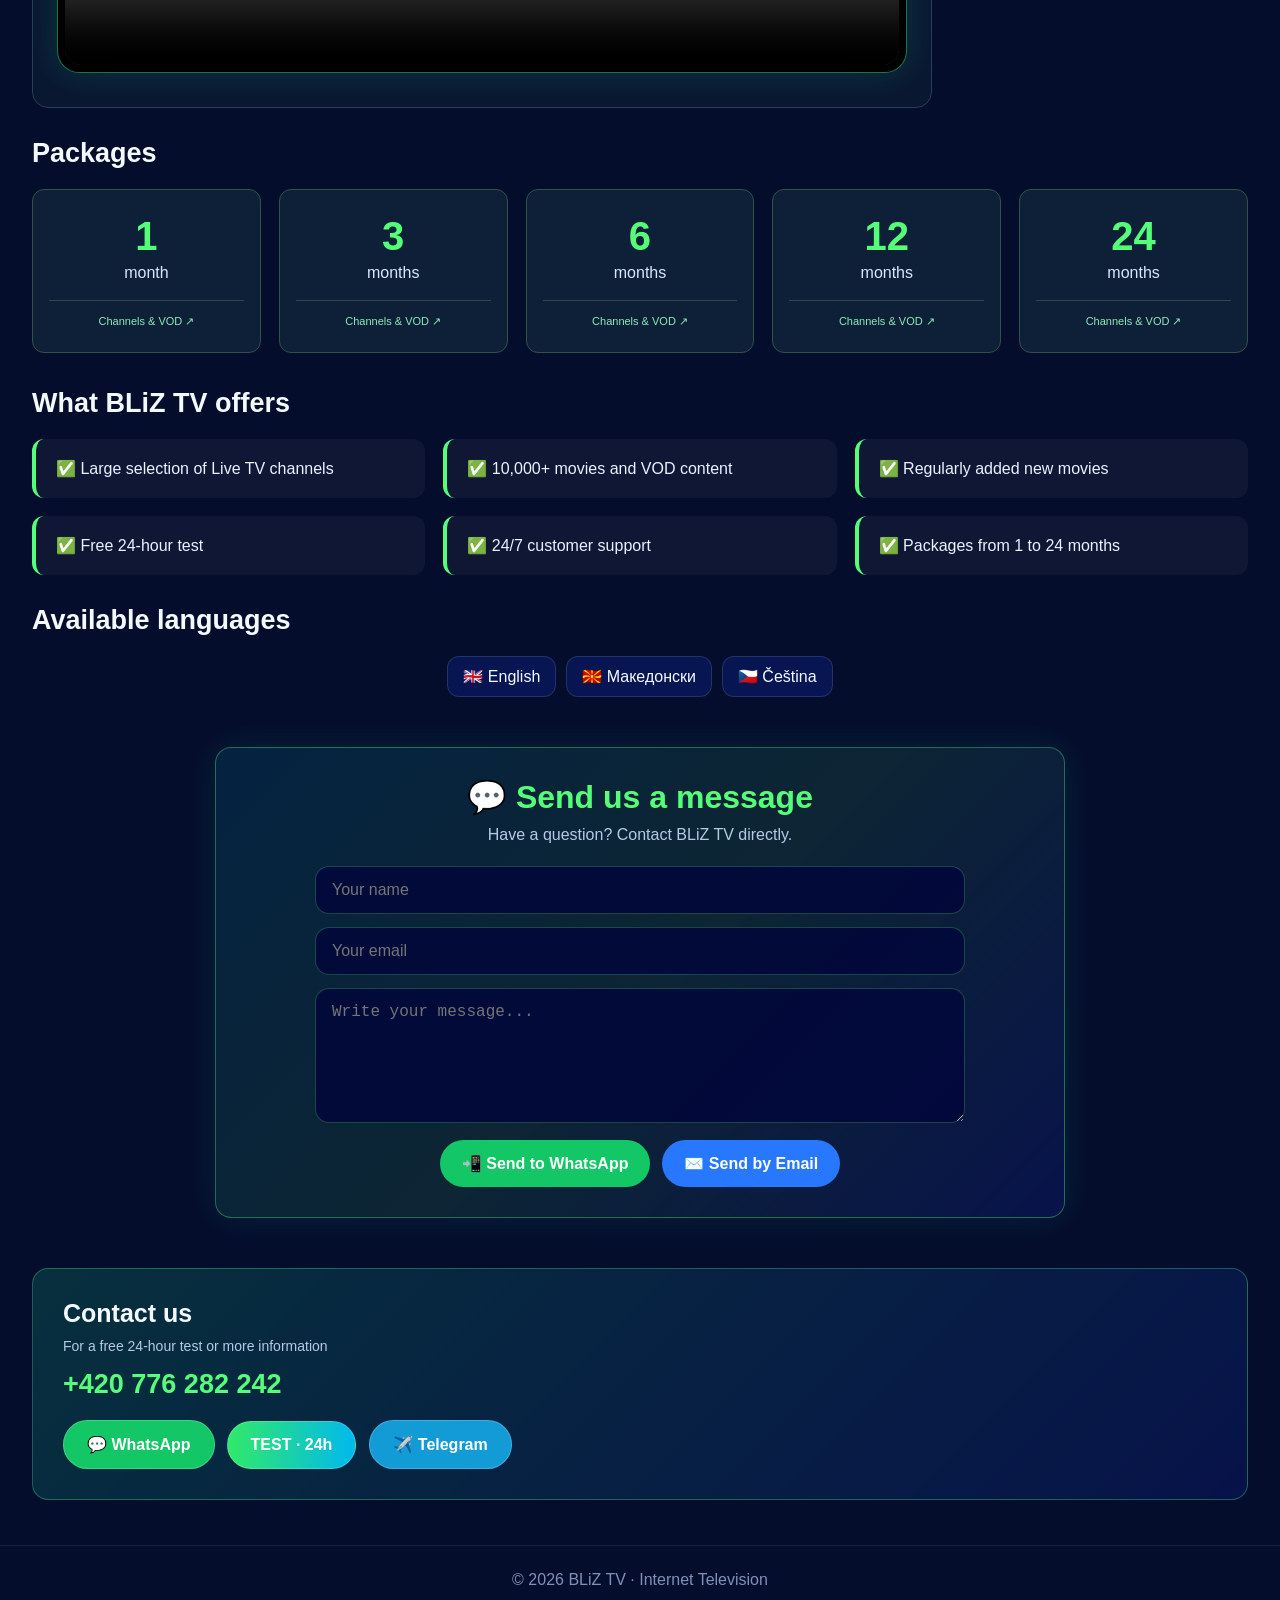
==== commit 29dd82d6: "Update Android download to signed BLiZ TV 1.2.33" ====
--- a/index.html
+++ b/index.html
@@ -1297,8 +1297,8 @@
 
             
 
-            <a href="https://github.com/balkanblizmusic/balkanblizmusic.github.io/releases/download/v1.2.32/BLiZ-TV-v1.2.32.apk"
-               download="BLiZ-TV-v1.2.32.apk"
+            <a href="https://github.com/balkanblizmusic/balkanblizmusic.github.io/releases/download/v1.2.33/BLiZ-TV-v1.2.33.apk"
+               download="BLiZ-TV-v1.2.33.apk"
                style="
                display:inline-block;
                margin-top:12px;
@@ -1311,7 +1311,7 @@
                border-radius:10px;
                box-shadow:0 4px 12px rgba(0,0,0,0.25);
                ">
-                ⬇ DOWNLOAD BLiZ TV · v1.2.32
+                ⬇ DOWNLOAD BLiZ TV · v1.2.33
             </a>
 <a class="btn" href="https://github.com/balkanblizmusic/balkanblizmusic.github.io/releases/download/v1.2.32/BLiZ-TV-Windows-1.0.9-Setup.exe" download="BLiZ-TV-Windows-1.0.9-Setup.exe" title="BLiZ TV for Windows 10/11 (64-bit)" style="background:linear-gradient(135deg,#1976d2,#1456a3);margin-top:12px;border-radius:10px;">⊞ DOWNLOAD FOR WINDOWS · v1.0.9</a>
 
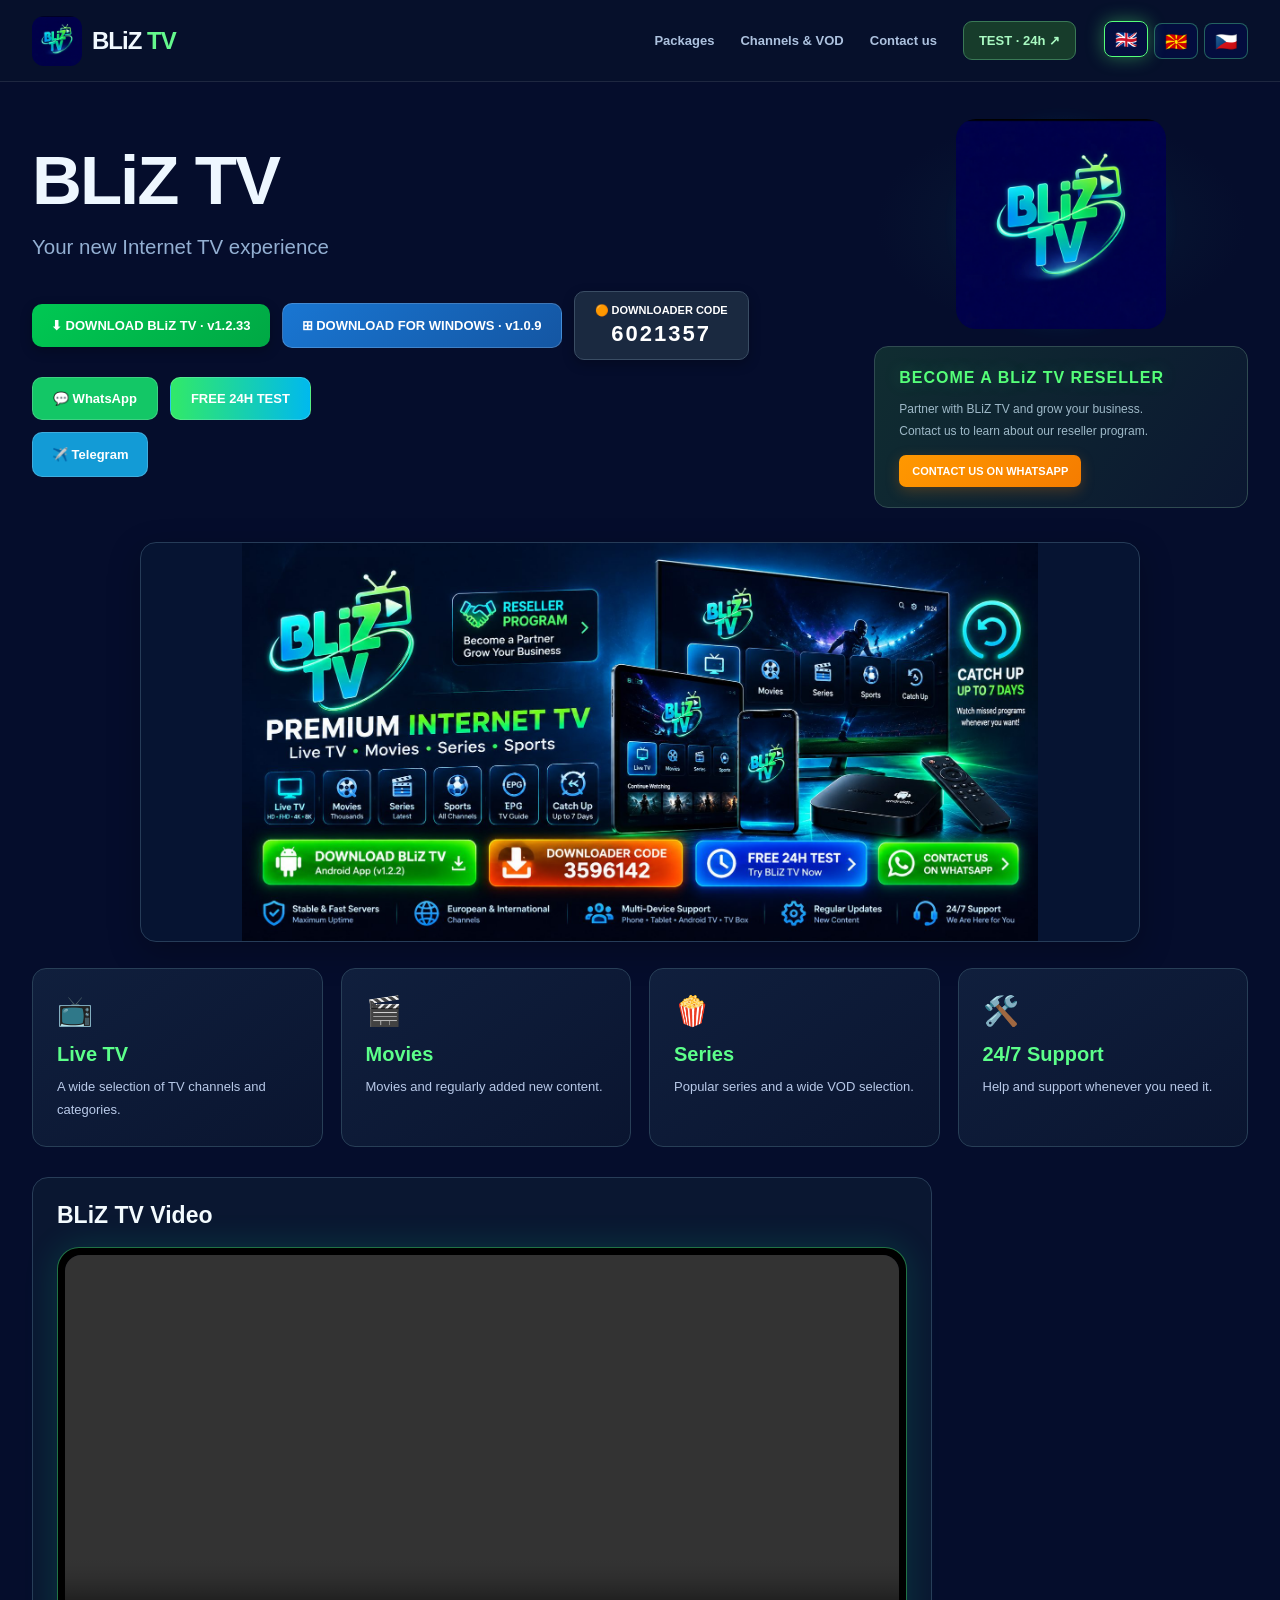
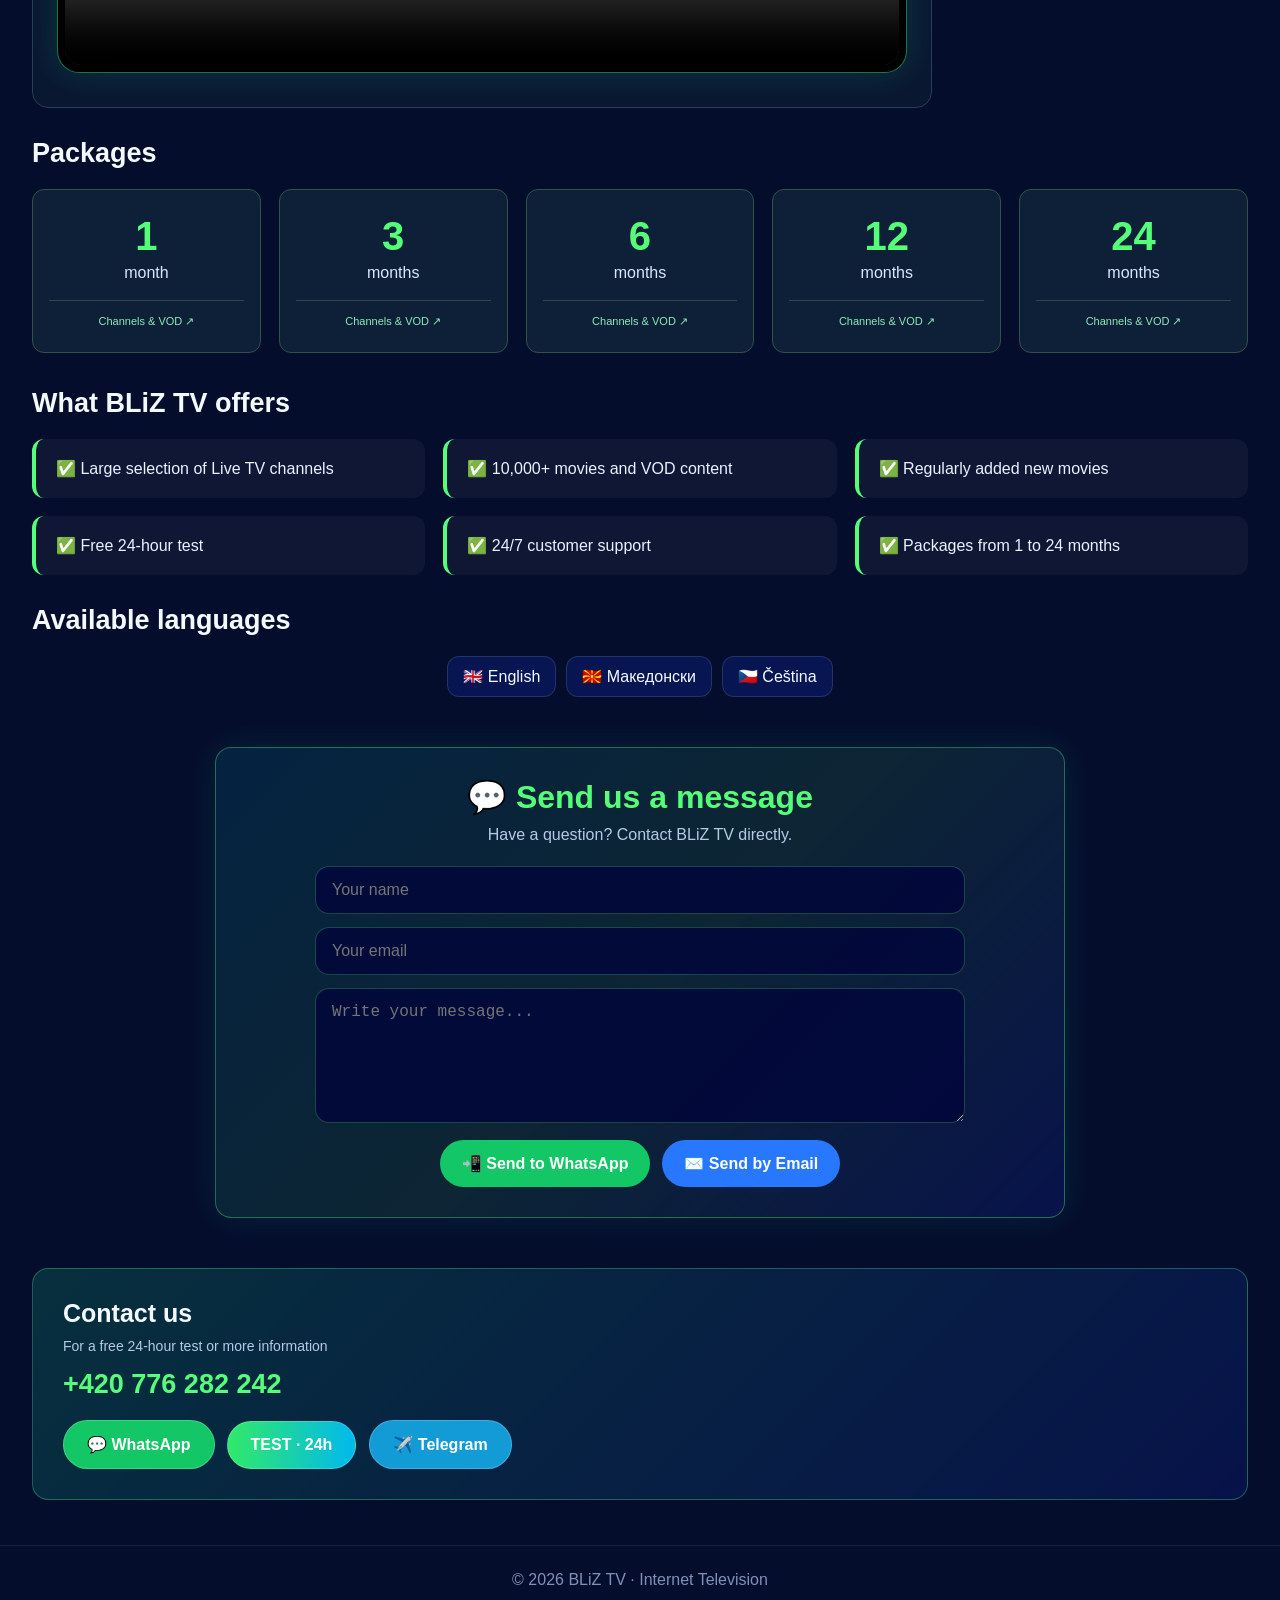
==== commit de49d2c2: "Set Downloader code 6021357 for Android 1.2.33" ====
--- a/index.html
+++ b/index.html
@@ -1329,7 +1329,7 @@
                ">
                 🟠 DOWNLOADER CODE
                 <div style="font-size:26px;margin-top:6px;letter-spacing:2px;">
-                    7245195
+                    6021357
                 </div>
             </div>
 
